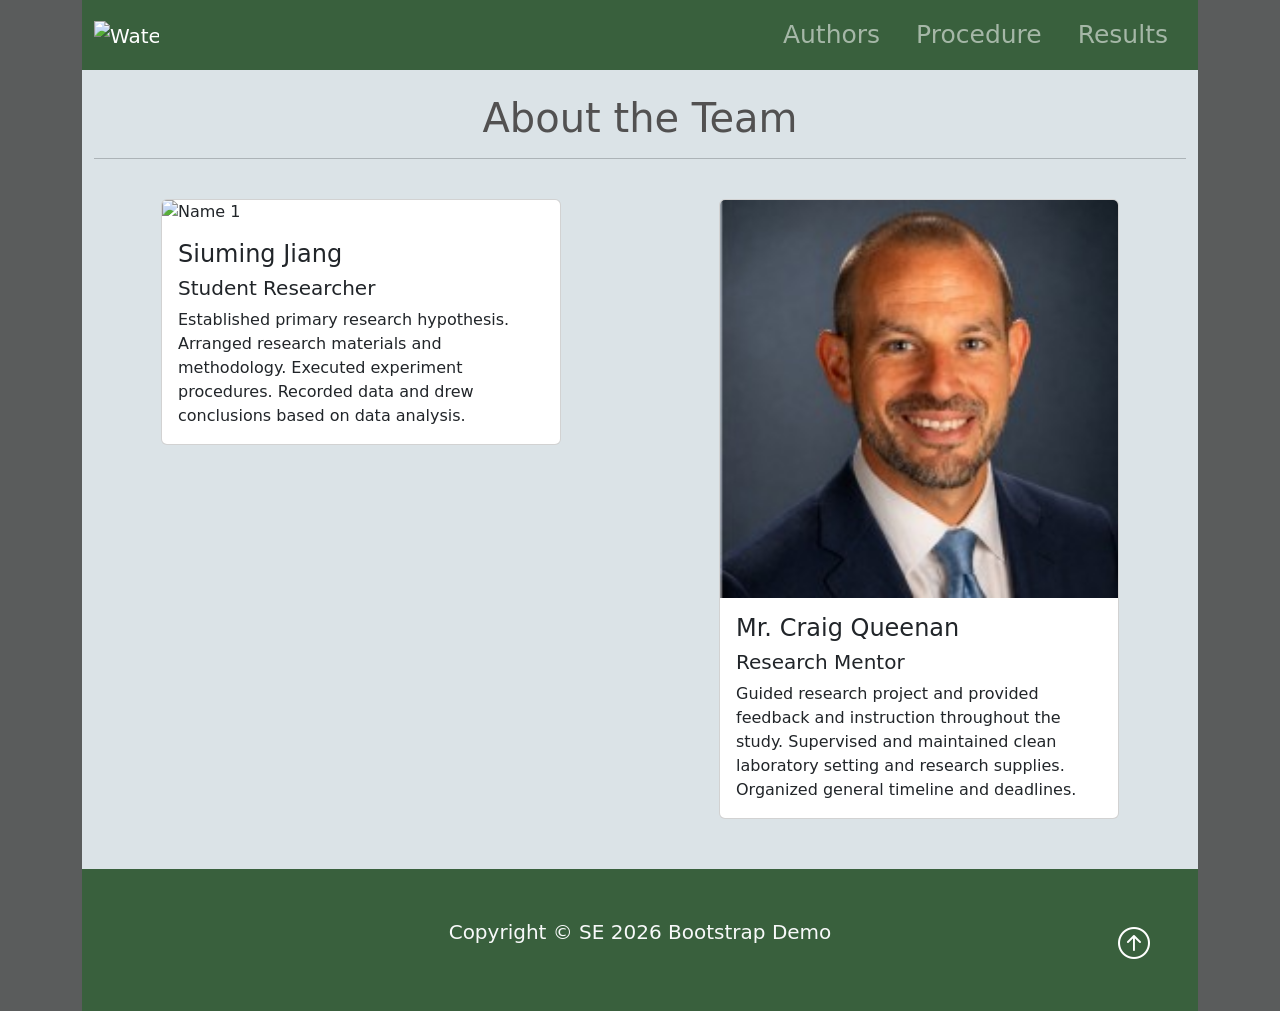
==== authors.html @ f2ddf983 "authors page + background section in overview" ====
<!DOCTYPE html>
<html lang="en">

<head>
    <meta charset="UTF-8">
    <meta name="viewport" content="width=device-width, initial-scale=1.0">
    <title>Activity 2.1.5 Class Demo</title>
    <link href="https://cdn.jsdelivr.net/npm/bootstrap@5.3.8/dist/css/bootstrap.min.css" rel="stylesheet"
        integrity="sha384-sRIl4kxILFvY47J16cr9ZwB07vP4J8+LH7qKQnuqkuIAvNWLzeN8tE5YBujZqJLB" crossorigin="anonymous">

    <link rel="stylesheet" href="https://cdn.jsdelivr.net/npm/bootstrap-icons@1.13.1/font/bootstrap-icons.min.css">
    <link rel="stylesheet" href="styles.css">

    <script src="https://cdn.jsdelivr.net/npm/bootstrap@5.3.8/dist/js/bootstrap.bundle.min.js"
        integrity="sha384-FKyoEForCGlyvwx9Hj09JcYn3nv7wiPVlz7YYwJrWVcXK/BmnVDxM+D2scQbITxI"
        crossorigin="anonymous"></script>
</head>

<body class="body">
    <div class="container-lg min vh-100">
        <header>
            <!-- Navbar -->
            <nav class="navbar navbar-expand-lg nav-background-color" data-bs-theme="dark">
                <div class="container">
                    <a href="index.html" class="navbar-brand">
                        <img src="img/droplet.png" alt="Water Logo" class="d-inline-block align-text-top w-50">

                    </a>

                    <!-- Hamburger Menu Button-->
                    <button class="navbar-toggler" type="button" data-bs-toggle="collapse" target="#navmenu">
                        <span class="navbar-toggler-icon"></span>
                    </button>
                    <!-- Collapsible navbar menu with custom hover underline CSS animation-->
                    <div class="collapse navbar-collapse" id="navmenu"> <!-- Links to Hamburger icon -->
                        <ul class="navbar-nav ms-auto"> <!-- ms-auto provies automatic margin spacing -->
                            <li class="nav-itm">
                                <a href="authors.html"
                                    class="nav-link hover-underline-animation nav-menu-item">Authors</a>
                            </li>
                            <li class="nav-itm">
                                <a href="procedure.html"
                                    class="nav-link hover-underline-animation nav-menu-item">Procedure</a>
                            </li>
                            <li class="nav-itm">
                                <a href="results.html"
                                    class="nav-link hover-underline-animation nav-menu-item">Results</a>
                            </li>
                        </ul>
                    </div>
                </div>
            </nav>
        </header>
        <!-- About the Team -->
        <section class="authors">
            <div class="container padding-bottom-50">
                <br>
                <h1 class="text-center about-team">About the Team</h1>
                <hr><br> <!--Horizontal line and line break-->

                <!-- Cards arranged in a 2 x 2 table format-->
                <div class="row row-cols-2 rows-cols-md-2 g-4">
                    <div class="col">
                        <div class="card about">
                            <img src="img/woman1.jpg" alt="Name 1" class="card-img-top">
                            <div class="card-body">
                                <h4 class="card-title">Siuming Jiang</h4>
                                <h5>Student Researcher</h5>
                                <p class="card-text">Established primary research hypothesis. Arranged research materials and methodology. 
                                    Executed experiment procedures. Recorded data and drew conclusions based on data analysis. </p>
                            </div>
                        </div>
                    </div>

                    <div class="col">
                        <div class="card about">
                            <img src="img/rsch-mentor.jpg" alt="Name 2" class="card-img-top">
                            <div class="card-body">
                                <h4 class="card-title">Mr. Craig Queenan</h4>
                                <h5>Research Mentor</h5>
                                <p class="card-text">Guided research project and provided feedback and instruction throughout the study. 
                                    Supervised and maintained clean laboratory setting and research supplies. Organized general timeline and 
                                    deadlines.</p>
                            </div>
                        </div>
                    </div>
                </div>
            </div>
        </section>

        <footer class="p-5 footer text-light text-center position-relative">
            <div class="container">
                <p class="lead">Copyright &copy; SE 2026 Bootstrap Demo</p>
                <a href="#" class="position-absolute bottom-0 end-0 p-5">
                    <i class="bi bi-arrow-up-circle h2 icon-white"></i>
                </a>
            </div>
        </footer>
    </div>

</body>

</html>
---- styles.css ----
/* ----------------- Class CSS ----------------- */

.about{
    width:400px;
    margin: auto;
}

.about-team{
    color:rgb(82, 81, 81)
}

.authors{
    background-color: #dbe3e7;
}

.body{
    background-color: rgb(90, 92, 92);
}

.chartjs-sample{
    background-color: #A3BCB6;
}

.footer{                
    background-color: #39603D;
}

.icon-white{            /* Arrow icon at bottom of page */
    color: #FFFFFF;
}

.nav-background-color{   /* navbar background color */
    background-color: #39603D;
}

.nav-menu-item{               /* navbar link text properties */
    font-size:25px;
    margin-left: 10px;
    margin-right: 10px;
}

.overview{
    background-color: #A3BCB6;
}

.overview-left-padding{
    padding-left: 20px;
}

.overview-right-padding{  
    padding-right: 20px;
}

.procedure{
    background-color: #A3BCB6;
    padding: 1px;
}

.showcase{
    background-color: #A3BCB6; /*#0096c7*/
}

/* ----------------- ID CSS ----------------- */

/* -----------------Underline Animation CSS -----------------*/
#chart-wrapper{
    margin: auto;
    padding: 10px; 
    min-height: 400px;
    background-color: whitesmoke !important;
    justify-content: center;
    align-items: center;  
}



.hover-underline-animation {
    display: inline-block;
    position: relative;
    /*color: #0087ca;*/
  }
  
.hover-underline-animation:after {
    content: '';
    position: absolute;
    width: 100%;
    transform: scaleX(0);
    height: 2px;
    bottom: 0;
    left: 0;
    background-color: #eae6e6;
    /*transform-origin: bottom right;*/
    transition: transform 0.35s ease-out;
}
  
.hover-underline-animation:hover:after {
    transform: scaleX(1);
    /*transform-origin: bottom left;*/
}

.padding-bottom-50 {
    padding-bottom: 50px;
}
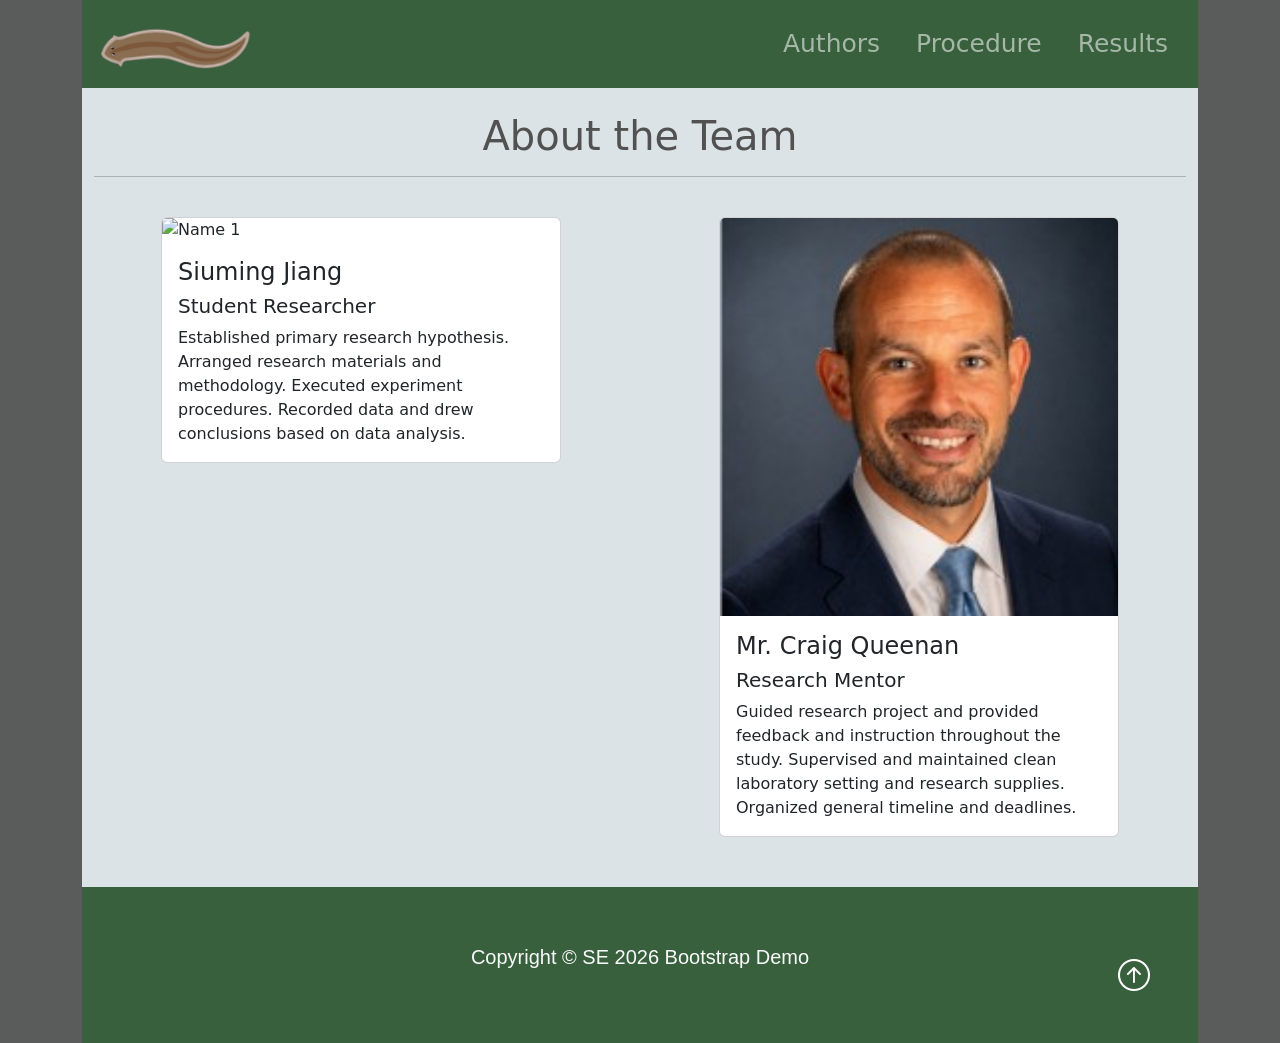
==== commit 76259c02: "9/25" ====
--- a/authors.html
+++ b/authors.html
@@ -4,7 +4,7 @@
 <head>
     <meta charset="UTF-8">
     <meta name="viewport" content="width=device-width, initial-scale=1.0">
-    <title>Activity 2.1.5 Class Demo</title>
+    <title>Ultrasound Research Project</title>
     <link href="https://cdn.jsdelivr.net/npm/bootstrap@5.3.8/dist/css/bootstrap.min.css" rel="stylesheet"
         integrity="sha384-sRIl4kxILFvY47J16cr9ZwB07vP4J8+LH7qKQnuqkuIAvNWLzeN8tE5YBujZqJLB" crossorigin="anonymous">
 
@@ -23,7 +23,7 @@
             <nav class="navbar navbar-expand-lg nav-background-color" data-bs-theme="dark">
                 <div class="container">
                     <a href="index.html" class="navbar-brand">
-                        <img src="img/droplet.png" alt="Water Logo" class="d-inline-block align-text-top w-50">
+                        <img src="img/icon.png" alt="Planaria" class="d-inline-block align-text-top w-25">
 
                     </a>
 
--- a/styles.css
+++ b/styles.css
@@ -100,4 +100,25 @@
 
 .padding-bottom-50 {
     padding-bottom: 50px;
+}
+
+
+.lead {
+    font-family: Verdana, Geneva, Tahoma, sans-serif;
+    font-weight: 350;
+    line-height: 2.2;
+}
+.lead strong{ 
+    font-weight: 700;
+}
+
+.scale-half {
+    transform: scale(0.5)
+}
+
+.squareimg {
+    height: 100px;
+    width: 100px;
+    overflow:hidden;
+    object-fit: cover;
 }
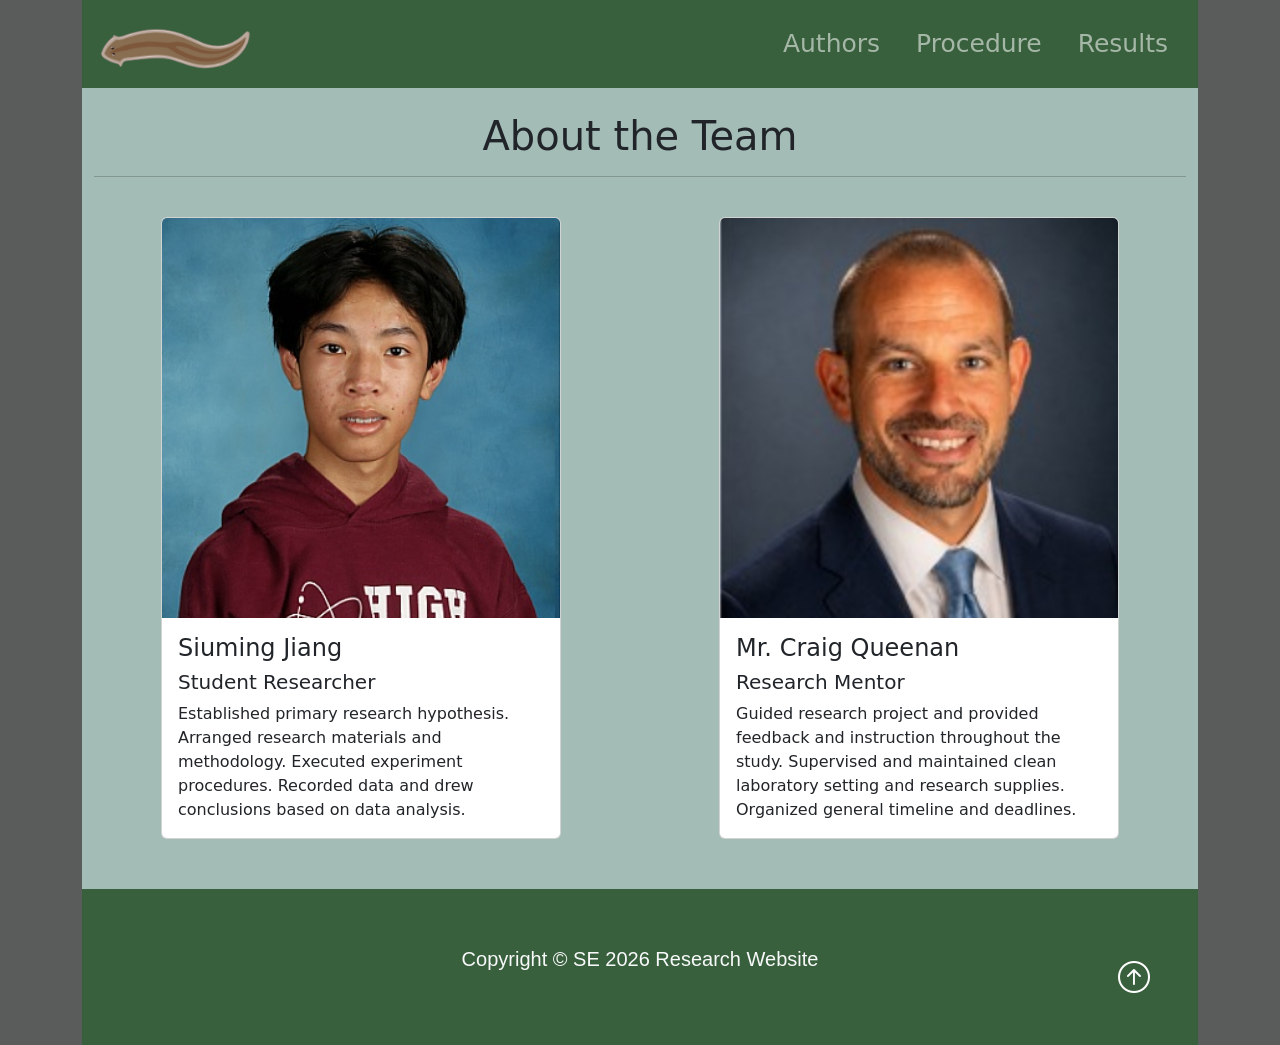
==== commit 212ae3b6: "9-27" ====
--- a/authors.html
+++ b/authors.html
@@ -55,14 +55,14 @@
         <section class="authors">
             <div class="container padding-bottom-50">
                 <br>
-                <h1 class="text-center about-team">About the Team</h1>
+                <h1 class="text-center">About the Team</h1>
                 <hr><br> <!--Horizontal line and line break-->
 
                 <!-- Cards arranged in a 2 x 2 table format-->
                 <div class="row row-cols-2 rows-cols-md-2 g-4">
                     <div class="col">
                         <div class="card about">
-                            <img src="img/woman1.jpg" alt="Name 1" class="card-img-top">
+                            <img src="img/portrait.jpeg" alt="Siuming Jiang" class="card-img-top">
                             <div class="card-body">
                                 <h4 class="card-title">Siuming Jiang</h4>
                                 <h5>Student Researcher</h5>
@@ -74,7 +74,7 @@
 
                     <div class="col">
                         <div class="card about">
-                            <img src="img/rsch-mentor.jpg" alt="Name 2" class="card-img-top">
+                            <img src="img/rsch-mentor.jpg" alt="Queenan" class="card-img-top">
                             <div class="card-body">
                                 <h4 class="card-title">Mr. Craig Queenan</h4>
                                 <h5>Research Mentor</h5>
@@ -90,7 +90,7 @@
 
         <footer class="p-5 footer text-light text-center position-relative">
             <div class="container">
-                <p class="lead">Copyright &copy; SE 2026 Bootstrap Demo</p>
+                <p class="lead">Copyright &copy; SE 2026 Research Website</p>
                 <a href="#" class="position-absolute bottom-0 end-0 p-5">
                     <i class="bi bi-arrow-up-circle h2 icon-white"></i>
                 </a>
--- a/styles.css
+++ b/styles.css
@@ -10,7 +10,7 @@
 }
 
 .authors{
-    background-color: #dbe3e7;
+    background-color: #A3BCB6;
 }
 
 .body{
@@ -117,8 +117,46 @@
 }
 
 .squareimg {
-    height: 100px;
-    width: 100px;
+    height: 200px;
+    width: 200px;
     overflow:hidden;
     object-fit: cover;
+}
+
+.table-header-style th {
+    background-color: #39603D;
+    color: #dbe3e7;
+}
+
+.card-img-top {
+    height: 400px;
+    overflow:hidden;
+    object-fit: cover;
+}
+
+.border-dark-subtle {
+    border-color: #404a53;
+    border-width: 2px;
+}
+
+.showcase .banner-img {
+    width:100%;
+    height:500px;
+    overflow:hidden;
+    object-fit: cover;
+    filter: brightness(50%);
+}
+
+.showcase h1{
+    position: absolute;
+    top: 250px;
+    font-size: 50px;
+    margin-left: 75px;
+    font-weight: 900;
+}
+
+.showcase h2{
+    position: absolute;
+    top: 350px;
+    margin-left: 400px;
 }
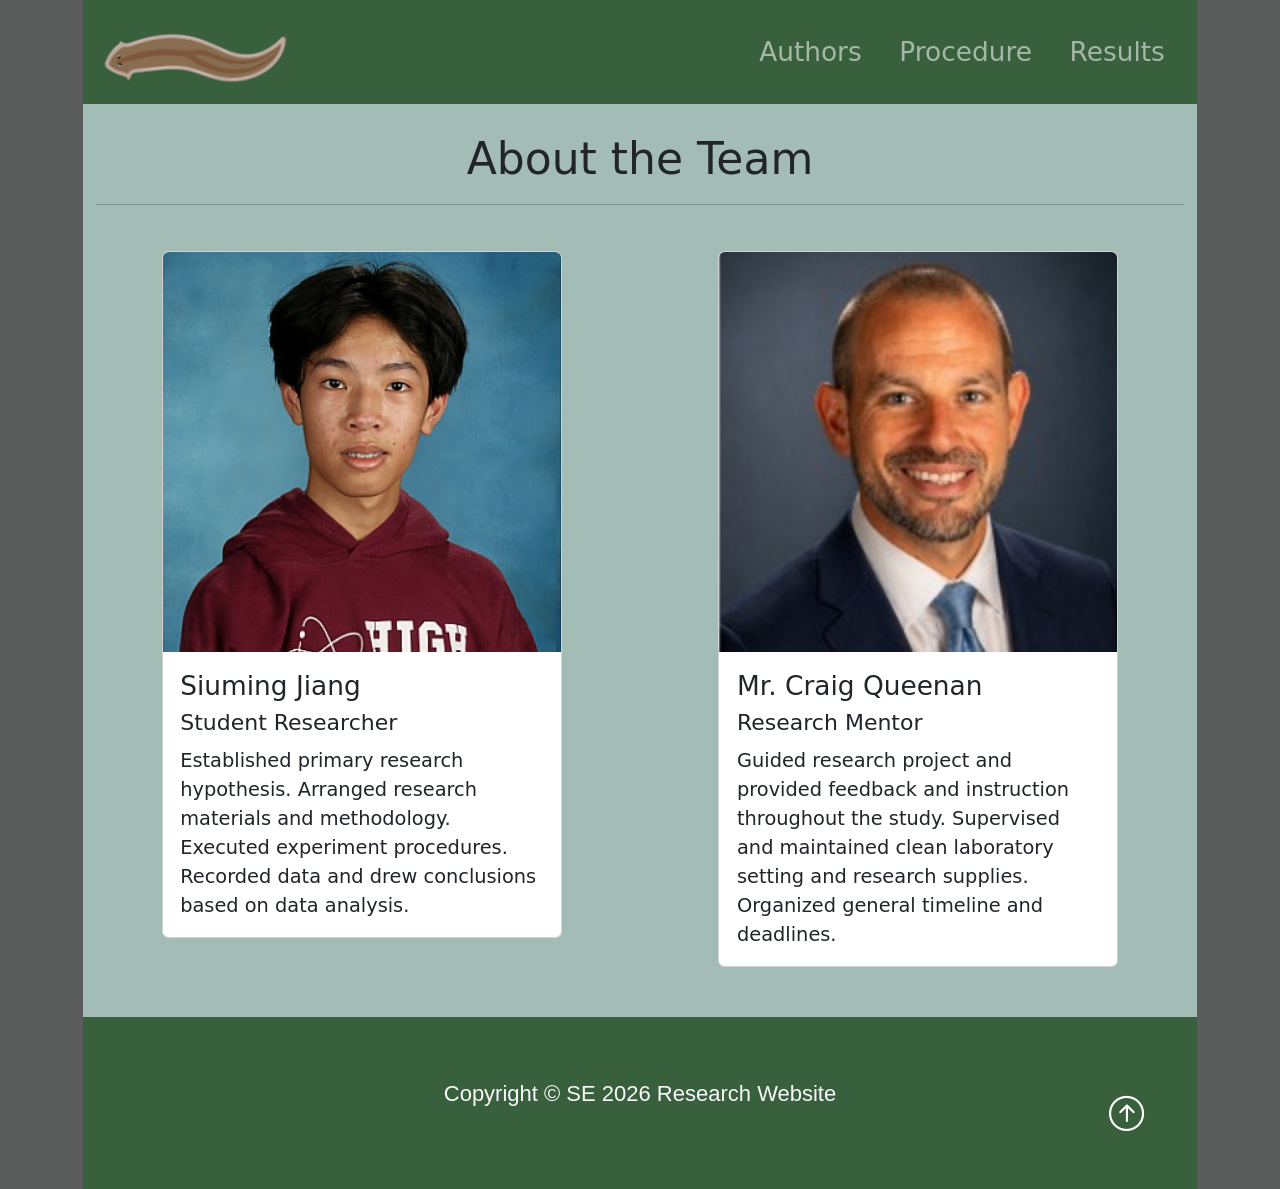
==== commit 570fac80: "fixed visual bugs with different screen sizes" ====
--- a/authors.html
+++ b/authors.html
@@ -23,26 +23,26 @@
             <nav class="navbar navbar-expand-lg nav-background-color" data-bs-theme="dark">
                 <div class="container">
                     <a href="index.html" class="navbar-brand">
-                        <img src="img/icon.png" alt="Planaria" class="d-inline-block align-text-top w-25">
+                        <img src="img/icon.png" alt="Planaria" class="logo-inline align-text-top">
 
                     </a>
 
                     <!-- Hamburger Menu Button-->
-                    <button class="navbar-toggler" type="button" data-bs-toggle="collapse" target="#navmenu">
+                    <button class="navbar-toggler" type="button" data-bs-toggle="collapse" data-bs-target="#navmenu">
                         <span class="navbar-toggler-icon"></span>
                     </button>
                     <!-- Collapsible navbar menu with custom hover underline CSS animation-->
-                    <div class="collapse navbar-collapse" id="navmenu"> <!-- Links to Hamburger icon -->
-                        <ul class="navbar-nav ms-auto"> <!-- ms-auto provies automatic margin spacing -->
-                            <li class="nav-itm">
+                    <div class="collapse navbar-collapse justify-content-end" id="navmenu"> <!-- Links to Hamburger icon -->
+                        <ul class="navbar-nav"> <!-- ms-auto provies automatic margin spacing -->
+                            <li class="nav-item">
                                 <a href="authors.html"
                                     class="nav-link hover-underline-animation nav-menu-item">Authors</a>
                             </li>
-                            <li class="nav-itm">
+                            <li class="nav-item">
                                 <a href="procedure.html"
                                     class="nav-link hover-underline-animation nav-menu-item">Procedure</a>
                             </li>
-                            <li class="nav-itm">
+                            <li class="nav-item">
                                 <a href="results.html"
                                     class="nav-link hover-underline-animation nav-menu-item">Results</a>
                             </li>
@@ -59,7 +59,7 @@
                 <hr><br> <!--Horizontal line and line break-->
 
                 <!-- Cards arranged in a 2 x 2 table format-->
-                <div class="row row-cols-2 rows-cols-md-2 g-4">
+                <div class="row rows-cols-2 rows-cols-md-2 g-4">
                     <div class="col">
                         <div class="card about">
                             <img src="img/portrait.jpeg" alt="Siuming Jiang" class="card-img-top">
--- a/styles.css
+++ b/styles.css
@@ -1,5 +1,9 @@
 /* ----------------- Class CSS ----------------- */
 
+
+* {
+    font-size: 1.1rem;
+}
 .about{
     width:400px;
     margin: auto;
@@ -34,7 +38,7 @@
 }
 
 .nav-menu-item{               /* navbar link text properties */
-    font-size:25px;
+    font-size:1.5rem;
     margin-left: 10px;
     margin-right: 10px;
 }
@@ -139,24 +143,26 @@
     border-width: 2px;
 }
 
-.showcase .banner-img {
-    width:100%;
-    height:500px;
-    overflow:hidden;
-    object-fit: cover;
-    filter: brightness(50%);
+
+
+.banner-text-container {
+    padding-top:15%;
+
 }
 
-.showcase h1{
-    position: absolute;
-    top: 250px;
-    font-size: 50px;
-    margin-left: 75px;
-    font-weight: 900;
+.showcase {
+    position:relative;
+    background-image: linear-gradient(rgba(0, 0, 0, 0.5), rgba(0, 0, 0, 0.55)), url("img/uncut_planaria.jpeg");
+    height:50%;
+    background-size: cover;
+    
+
 }
 
-.showcase h2{
-    position: absolute;
-    top: 350px;
-    margin-left: 400px;
+.logo-inline {
+    width:200px;
+}
+
+#navmenu .navbar-nav {
+    text-align: right;
 }
